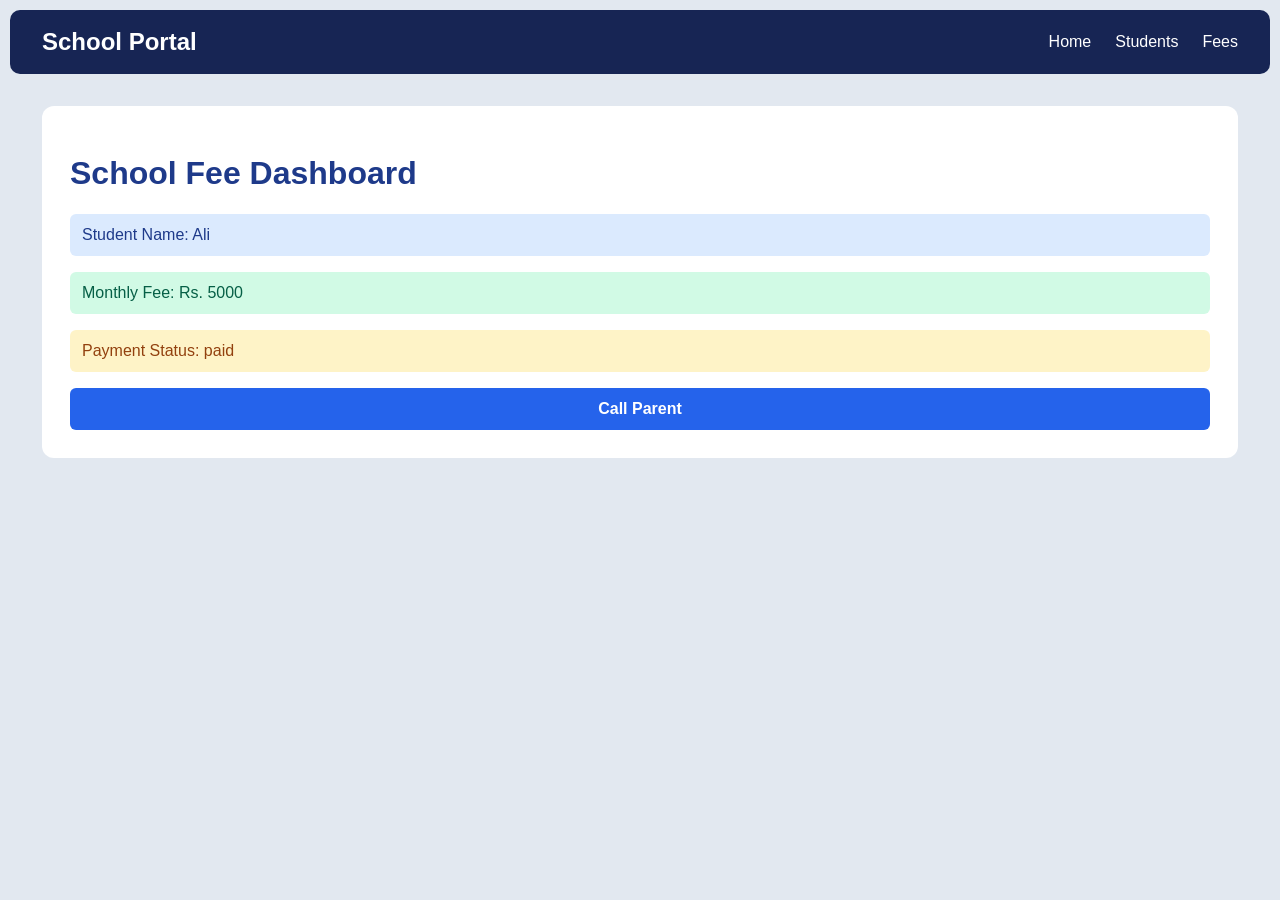
==== index.html @ 0fb5dd00 "add new files" ====
<!DOCTYPE html>
<html lang="en">

<head>
    <meta charset="UTF-8">
    <title>School Fee Dashboard</title>
    <link rel="stylesheet" href="style.css">
</head>

<body>
    <nav class="navbar">
        <h2>School Portal</h2>


        <div class="nav-links">
            <a href="">Home</a>
            <a href="">Students</a>
            <a href="">Fees</a>
        </div>
    </nav>


    <main class="dashboard">
       
        <h1>School Fee Dashboard</h1>

        <p class="s-n">Student Name: Ali</p>

        <p class="m-f">Monthly Fee: Rs. 5000</p>

        <p class="p-s">Payment Status: paid</p>

        <button id="callparent-btn">Call Parent</button>

    </main>
    <script src="/app.js"></script>
</body>

</html>
---- style.css ----
body {
      margin: 10px;
      font-family: Arial, sans-serif;
      background-color: #E2E8F0;
      padding: 0px;     
  }

  .navbar {
      background-color: #172554;
      color: white;
      padding: 18px 32px;    
      display: flex;
      justify-content: space-between;
      align-items: center;
      border-radius: 10px;
  }

  .navbar h2 {
      margin: 0;
  }

  .nav-links {
      display: flex;
      gap: 24px;
  }

  .nav-links a {
      color: white;
      text-decoration: none;
  }

  .dashboard {
      background-color: white;
      margin: 32px;
      padding: 28px;
      border-radius: 12px;
  }

  .dashboard button {
      display: block;
      width: 100%;
      background-color: #2563eb;
      color: white;
      padding: 12px 18px;
      border: none;
      border-radius: 6px;
      cursor: pointer;
      font-size: 16px;
      font-weight: bold;
  }

  .dashboard p {
      /* background-color: #F1F5F9; */
      padding: 12px;
      border-radius: 6px;
  }

  .dashboard h1 {
      color: #1e3a8a;
  }

  .s-n {
      background: #DBEAFE;
      color: #1E3A8A;
  }

  .m-f {
      background: #D1FAE5;
      color: #065F46;
  }

  .p-s {
      background-color: #FEF3C7;
      color: #92400E;
  }

  .p-s.pending {
      background-color: #FEF3C7;
      color: #92400E;
  }

  .p-s.paid {
      background-color: #d1fae5;
      color: #047857;
  }
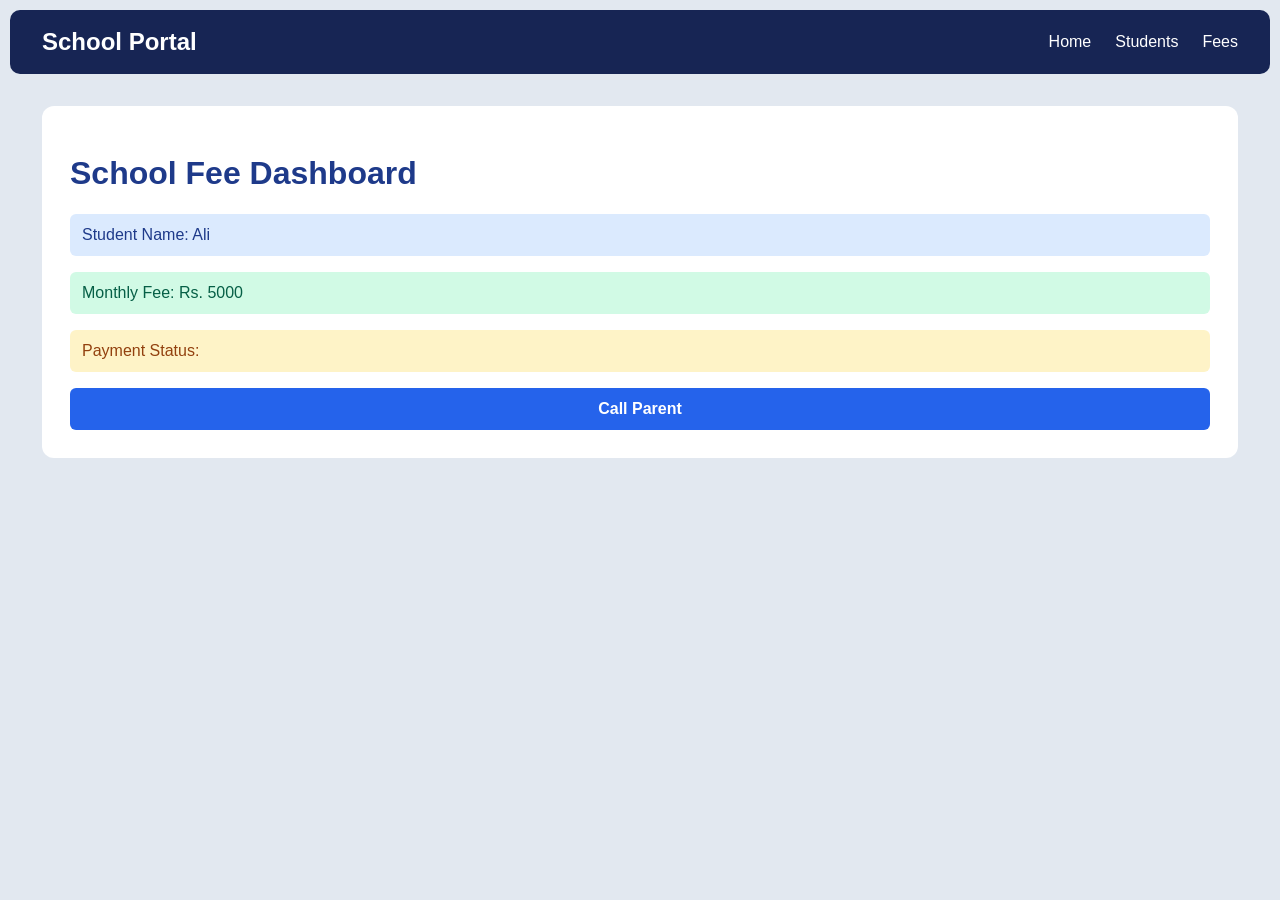
==== commit 5e99ad8c: "nothing" ====
--- a/index.html
+++ b/index.html
@@ -28,12 +28,12 @@
 
         <p class="m-f">Monthly Fee: Rs. 5000</p>
 
-        <p class="p-s">Payment Status: paid</p>
+        <p class="p-s">Payment Status:  </p>
 
         <button id="callparent-btn">Call Parent</button>
 
     </main>
-    <script src="/app.js"></script>
+    <script src="app.js"></script>
 </body>
 
 </html>
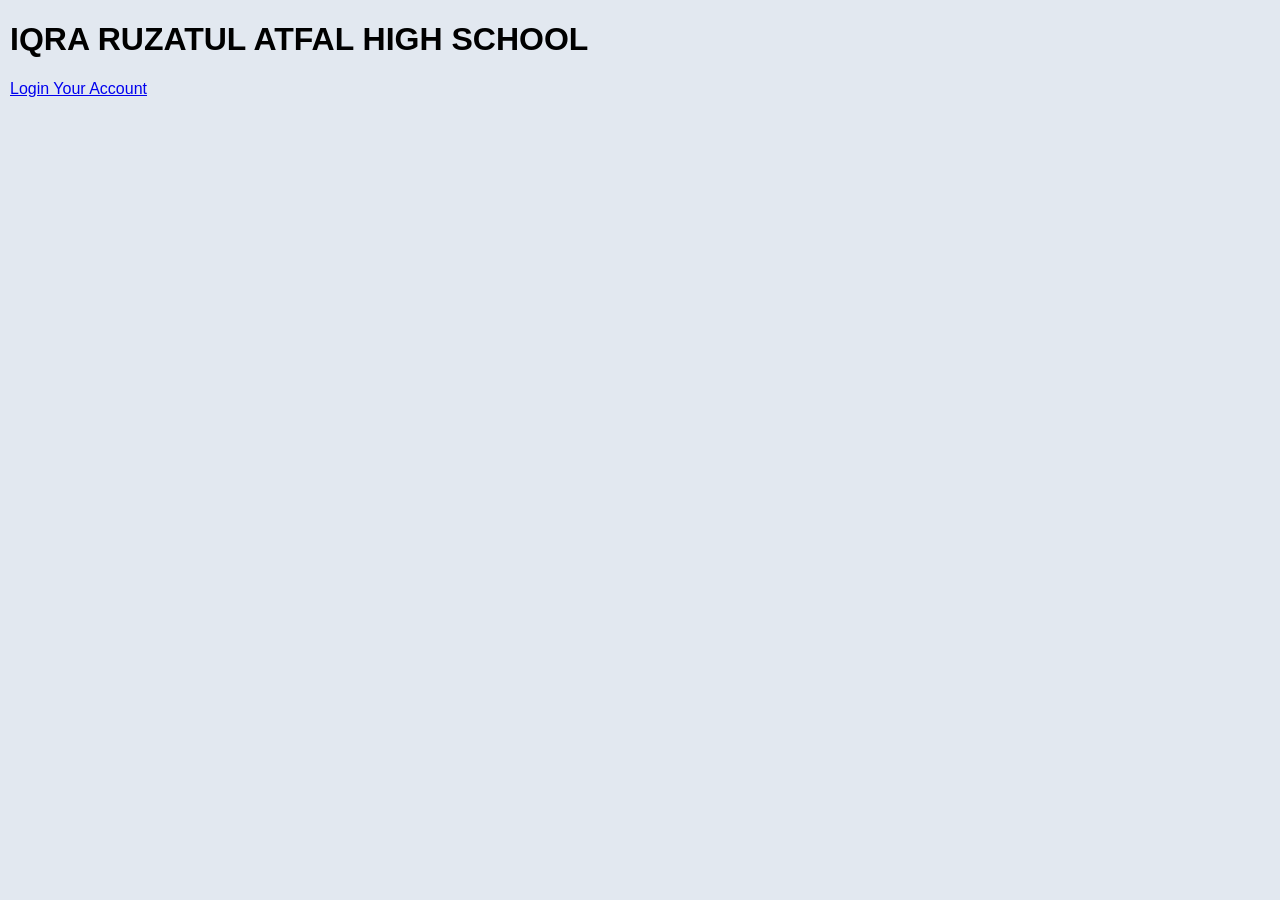
==== commit 77ed9a0e: "add loading between pages" ====
--- a/index.html
+++ b/index.html
@@ -1,39 +1,16 @@
-    <!DOCTYPE html>
+<!DOCTYPE html>
 <html lang="en">
 
 <head>
     <meta charset="UTF-8">
-    <title>School Fee Dashboard</title>
+    <meta name="viewport" content="width=device-width, initial-scale=1.0">
+    <title>IQRA RUZATUL ATFAL</title>
     <link rel="stylesheet" href="style.css">
 </head>
 
 <body>
-    <nav class="navbar">
-        <h2>School Portal</h2>
-
-
-        <div class="nav-links">
-            <a href="">Home</a>
-            <a href="">Students</a>
-            <a href="">Fees</a>
-        </div>
-    </nav>
-
-
-    <main class="dashboard">
-       
-        <h1>School Fee Dashboard</h1>
-
-        <p class="s-n">Student Name: Ali</p>
-
-        <p class="m-f">Monthly Fee: Rs. 5000</p>
-
-        <p class="p-s">Payment Status:  </p>
-
-        <button id="callparent-btn">Call Parent</button>
-
-    </main>
-    <script src="app.js"></script>
+    <h1>IQRA RUZATUL ATFAL HIGH SCHOOL</h1>
+    <a href="signup.html">Login Your Account</a>
 </body>
 
 </html>
